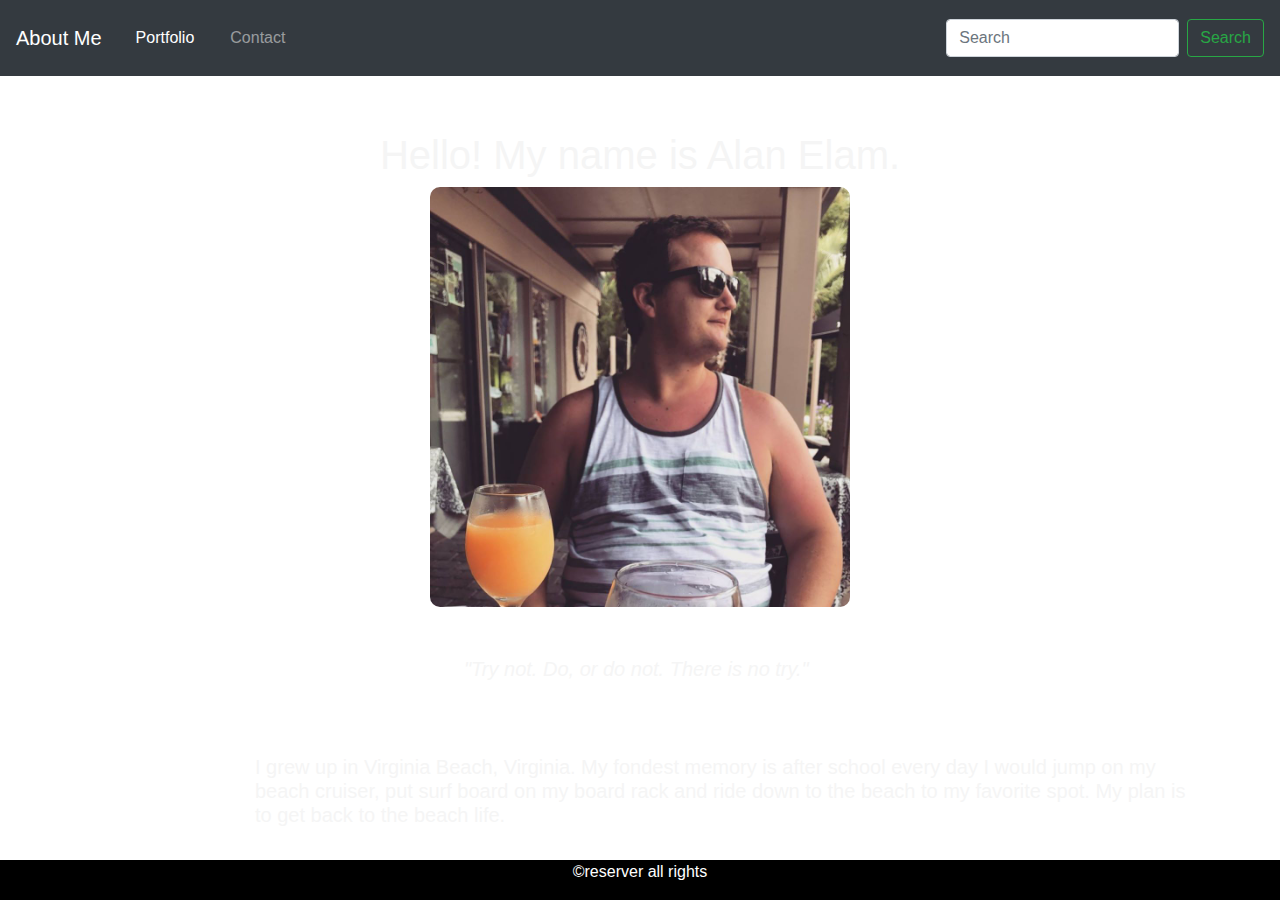
==== index.html @ f9fa877f "fixed file order" ====
<!DOCTYPE html>
<html lang="en">
  <head>
    <title>Portfolio</title>
    <meta charset="utf-8" />
    <meta name="viewport" content="width=device-width, initial-scale=1" />
    <link rel="stylesheet" href="./assets/portfolio.css" />
    <link
      rel="stylesheet"
      href="https://stackpath.bootstrapcdn.com/bootstrap/4.4.1/css/bootstrap.min.css"
      integrity="sha384-Vkoo8x4CGsO3+Hhxv8T/Q5PaXtkKtu6ug5TOeNV6gBiFeWPGFN9MuhOf23Q9Ifjh"
      crossorigin="anonymous"
    />
    <script
      src="https://code.jquery.com/jquery-3.4.1.min.js"
      integrity="sha256-CSXorXvZcTkaix6Yvo6HppcZGetbYMGWSFlBw8HfCJo="
      crossorigin="anonymous"
    ></script>
    <nav class="navbar navbar-expand-md navbar-dark bg-dark">
      <button
        class="navbar-toggler"
        type="button"
        data-toggle="collapse"
        data-target="#navbarTogglerDemo01"
        aria-controls="navbarTogglerDemo01"
        aria-expanded="false"
        aria-label="Toggle navigation"
      >
        <span class="navbar-toggler-icon"></span>
      </button>
      <div class="collapse navbar-collapse" id="navbarTogglerDemo01">
        <a class="navbar-brand" href="index.html">About Me</a>
        <ul class="navbar-nav mr-auto mt-2 mt-lg-0">
          <li class="nav-item active">
            <a class="nav-link" href="Portfolio.html"
              >Portfolio <span class="sr-only">(current)</span></a
            >
          </li>
          <li class="nav-item">
            <a class="nav-link" href="contacts.html">Contact</a>
          </li>
        </ul>
        <form class="form-inline my-2 my-lg-0">
          <input
            class="form-control mr-sm-2"
            type="search"
            placeholder="Search"
            aria-label="Search"
          />
          <button class="btn btn-outline-success my-2 my-sm-0" type="submit">
            Search
          </button>
        </form>
      </div>
    </nav>
  </head>

  <body>
    <div id="container" class="container">
      <h1>Hello! My name is Alan Elam.</h1>
      <div id="image-container">
        <img
          src="./assets/images/portfolio image.jpg"
          width="420px"
          height="420px"
        />
      </div>
      <h2>
        <div id="line1">
          <em>"Try not. Do, or do not. There is no try."</em>
          <br />
          <br />
        </div>
          <div id="line2">
            I grew up in Virginia Beach, Virginia.
            My fondest memory is after school every day I would jump on my beach
            cruiser, put surf board on my board rack and ride down to the beach
            to my favorite spot. 
            My plan is to get back to the beach life.
            <br />
            <br />
          </div>
      </h2>
    </div>
  </body>
  <footer class="fixed-bottom">
    <div class="container1">&copy;reserver all rights</div>
  </footer>
</html>
---- assets/portfolio.css ----
p {
    font-size: 30px;
    text-align: center;
    color: whitesmoke;
    padding: 10px;
    padding-top: 200px;
}
body {
    background-image: url(https://wallpaperaccess.com/full/149776.jpg);
	background-size: cover;
	
}
#line1{
  padding-top: 50px;
  padding-left: 34%;
  font-size: 20px;
  text-align: left;
  justify-content: center;
  position: relative;
}
#line2{	
	padding-top: 50px;
	padding-left: 15%;
	font-size: 20px;
	text-align: left;
	justify-content: center;
	position: relative;
}
#button {
  background-color: rgb(187, 9, 9);
}
#box {
	display: block;
	float: left;
	position: relative;
	padding: 15px;
	margin: 15px;
}
#box img {
	max-width: 400px;
	width: 100%;
}
.container {
	color:whitesmoke;
	background-color: transparent;
	width: 940px;
	padding: 40px;
	margin: 0 auto;
	margin-bottom: 35px;
	margin-top: 35px;
	position: relative;
	padding-bottom: 100px;
}
#container {
	text-align: center;
	padding: 20px;
}
#container1 {
	padding: 20px;
}
li {
	display: inline-block;
	padding: 10px;
	right: 15%;
}
#img-1 {
	float: left;
	width: 200px;
	height: 220px;
	padding: 18px;
}
.contact {
	height: 100%;
	width: 100%;
}
textarea {
	width: 100%;
	height: 500px;
	padding: 10px;
	margin-bottom: 10px;
}
input[type="text"] {
	width: 50%;
	padding: 10px;
	margin-bottom: 10px;
}
.box1 {
	padding-top: 11px;
	display: inline-block;
	position: relative;
	border-radius: 10px;
}
.box2 {
	padding-left: 10px;
	padding-top: 11px;
	display: inline-block;
	position: relative;
	border-radius: 10px;
}
.box3 {
	padding-top: 8px;
	display: inline-block;
	position: relative;
	border-radius: 10px;
}
.box4 {
	padding-left: 10px;
	padding-top: 8px;
	display: inline-block;
	position: relative;
	border-radius: 10px;
}
.text {
	color: whitesmoke;
	background-color:transparent;
	width: 100%;
	height: 50px;
	position: absolute;
	left: 0px;
	top: 369px;
	font-family: Georgia, 'Times New Roman', Times, serif;
	text-align: center;
	padding-top: 5px;

}
#content {
	float: right;
	width: 960px;
	margin:auto;
	padding-top: 150px;
	text-align: center;
}
img {
	border-radius: 10px;
}

.footer {
	width: 100%;
	background-color: black;
	color: white;
	text-align: center;
	height: 38px;
}
.fixed-bottom {
	background-color: black;
	color: white;
	margin-top: 10px;
	padding-top: 0px;
	height: 40px;
	text-align: center;
}
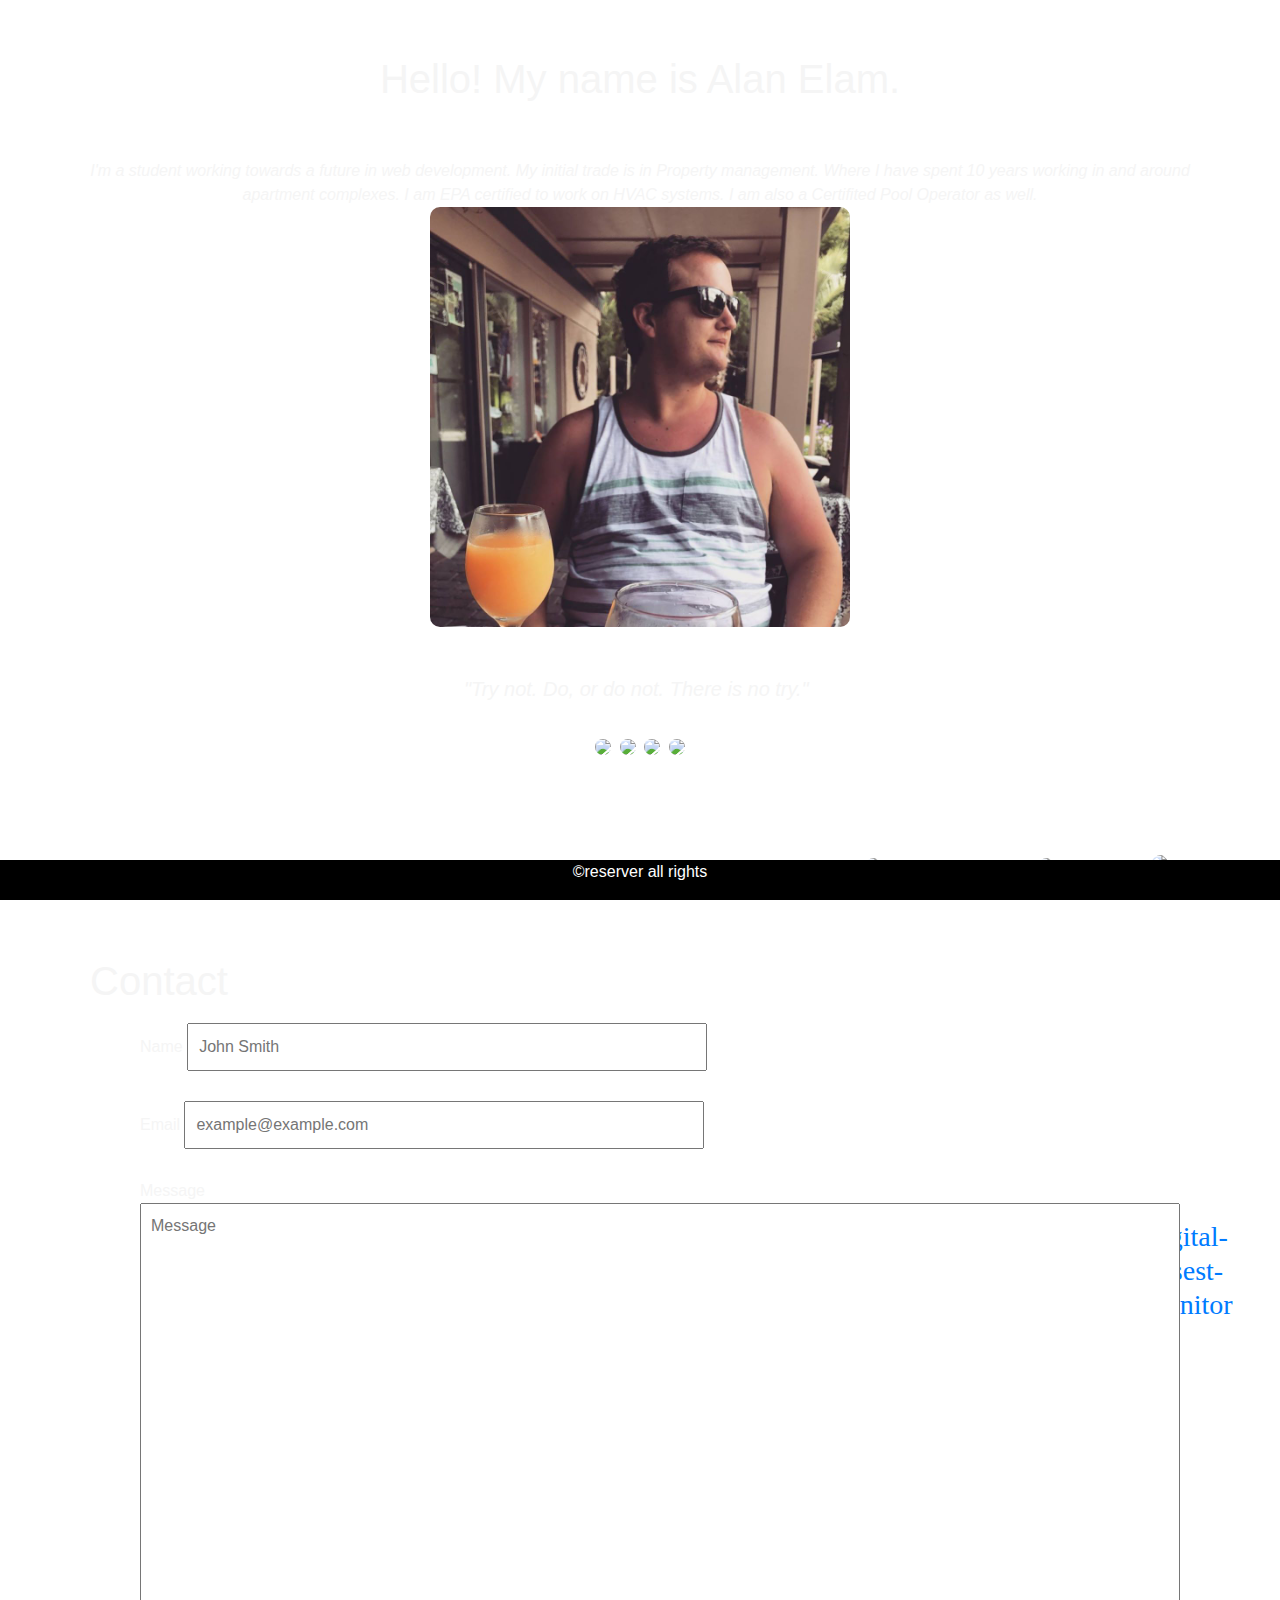
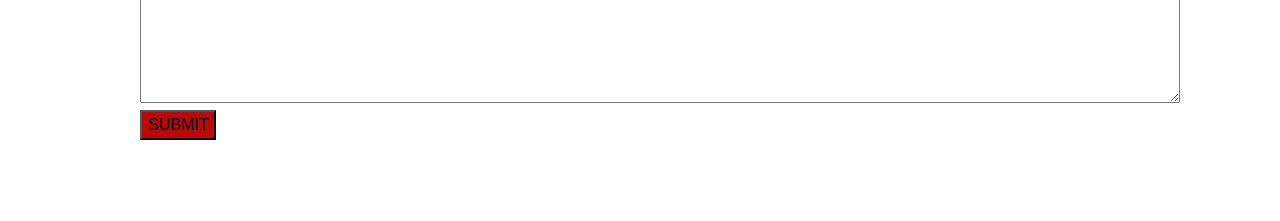
==== commit 8b9033e6: "css updates" ====
--- a/index.html
+++ b/index.html
@@ -1,7 +1,7 @@
 <!DOCTYPE html>
 <html lang="en">
   <head>
-    <title>Portfolio</title>
+    <title>index</title>
     <meta charset="utf-8" />
     <meta name="viewport" content="width=device-width, initial-scale=1" />
     <link rel="stylesheet" href="./assets/portfolio.css" />
@@ -16,54 +16,22 @@
       integrity="sha256-CSXorXvZcTkaix6Yvo6HppcZGetbYMGWSFlBw8HfCJo="
       crossorigin="anonymous"
     ></script>
-    <nav class="navbar navbar-expand-md navbar-dark bg-dark">
-      <button
-        class="navbar-toggler"
-        type="button"
-        data-toggle="collapse"
-        data-target="#navbarTogglerDemo01"
-        aria-controls="navbarTogglerDemo01"
-        aria-expanded="false"
-        aria-label="Toggle navigation"
-      >
-        <span class="navbar-toggler-icon"></span>
-      </button>
-      <div class="collapse navbar-collapse" id="navbarTogglerDemo01">
-        <a class="navbar-brand" href="index.html">About Me</a>
-        <ul class="navbar-nav mr-auto mt-2 mt-lg-0">
-          <li class="nav-item active">
-            <a class="nav-link" href="Portfolio.html"
-              >Portfolio <span class="sr-only">(current)</span></a
-            >
-          </li>
-          <li class="nav-item">
-            <a class="nav-link" href="contacts.html">Contact</a>
-          </li>
-        </ul>
-        <form class="form-inline my-2 my-lg-0">
-          <input
-            class="form-control mr-sm-2"
-            type="search"
-            placeholder="Search"
-            aria-label="Search"
-          />
-          <button class="btn btn-outline-success my-2 my-sm-0" type="submit">
-            Search
-          </button>
-        </form>
-      </div>
-    </nav>
   </head>
 
   <body>
     <div id="container" class="container">
       <h1>Hello! My name is Alan Elam.</h1>
-      <div id="image-container">
-        <img
-          src="./assets/images/portfolio image.jpg"
-          width="420px"
-          height="420px"
-        />
+      <div class="row">
+        <div id="image-container">
+          <br />
+          <br />
+          <em>I'm a student working towards a future in web development. My initial trade is in Property management. Where I have spent 10 years working in and around apartment complexes. I am EPA certified to work on HVAC systems. I am also a Certifited Pool Operator as well.</em>
+          <img
+            src="./assets/images/portfolio image.jpg"
+            width="420px"
+            height="420px"
+          />
+        </div>
       </div>
       <h2>
         <div id="line1">
@@ -71,19 +39,102 @@
           <br />
           <br />
         </div>
-          <div id="line2">
-            I grew up in Virginia Beach, Virginia.
-            My fondest memory is after school every day I would jump on my beach
-            cruiser, put surf board on my board rack and ride down to the beach
-            to my favorite spot. 
-            My plan is to get back to the beach life.
-            <br />
-            <br />
+        <div class="row1">
+          <img
+            src="https://img.icons8.com/material/100/000000/linkedin--v1.png"
+          />
+
+          <img src="https://img.icons8.com/ios-filled/100/000000/github.png" />
+
+          <img src="https://img.icons8.com/material/100/000000/pdf--v1.png" />
+
+          <img
+            src="https://img.icons8.com/material/64/000000/facebook-circled.png"
+          />
+        </div>
+      </h2>
+    </div>
+    <div id="container1" class="container">
+      <div class="row">
+        <div class="col-lg-8 col-sm-12 mx-auto"></div>
+        <div class="box1">
+          <div class="text">
+            <a href="https://aelam757.github.io/pwgenerator/."
+              ><h3>Password Generator</h3></a
+            >
           </div>
-      </h2>
+          <img
+            alt="Password Generator"
+            src="./assets/images/pwgenerator.jpeg"
+            height="415px"
+            width="430px"
+          />
+        </div>
+        <div class="box2">
+          <div class="text">
+            <a href="https://aelam757.github.io/dayPlanner/"
+              ><h3>Day Planner</h3></a
+            >
+          </div>
+          <img
+            alt="Day Planner"
+            src="http://1.bp.blogspot.com/-OZ5x6ewvkHU/Tq7svGDSW8I/AAAAAAAAB6Y/EiRd52-xMH4/s1600/Digital-Art-Nature-Wallpapers-31.jpg"
+            height="415px"
+            width="430px"
+          />
+        </div>
+        <!-- <div class="box3">
+          <div class="text">
+           <a href="" <h3>Maverick</h3>
+          </div>
+          <img src="./assets/images/mypal.jpeg.jpg" height="415px" width="430px" alt="my pal" />
+        </div> -->
+        <div class="box4">
+          <div class="text">
+            <a href="https://alexgignilliat.github.io/Digital-Asset-Monitor/"
+              ><h3>Digital-Assest-Monitor</h3></a
+            >
+          </div>
+          <img
+            alt="Code"
+            src="https://i.gifer.com/RRsV.gif"
+            height="415px"
+            width="430px"
+          />
+        </div>
+      </div>
+    </div>
+    <div id="container1" class="container">
+      <h1>Contact</h1>
+      <form>
+        <ul>
+          <li class="contact">
+            Name
+            <input type="text" name="NAME" placeholder="John Smith" />
+          </li>
+          <li class="contact">
+            Email
+            <input type="text" name="EMAIL" placeholder="example@example.com" />
+          </li>
+          <li class="contact message-bar">
+            Message
+            <textarea
+              type="text"
+              name="Message"
+              placeholder="Message"
+            ></textarea>
+            <input
+              id="button"
+              type="button"
+              value="SUBMIT"
+              name="Submit Button"
+            />
+          </li>
+        </ul>
+      </form>
     </div>
   </body>
   <footer class="fixed-bottom">
     <div class="container1">&copy;reserver all rights</div>
   </footer>
-</html>+</html>
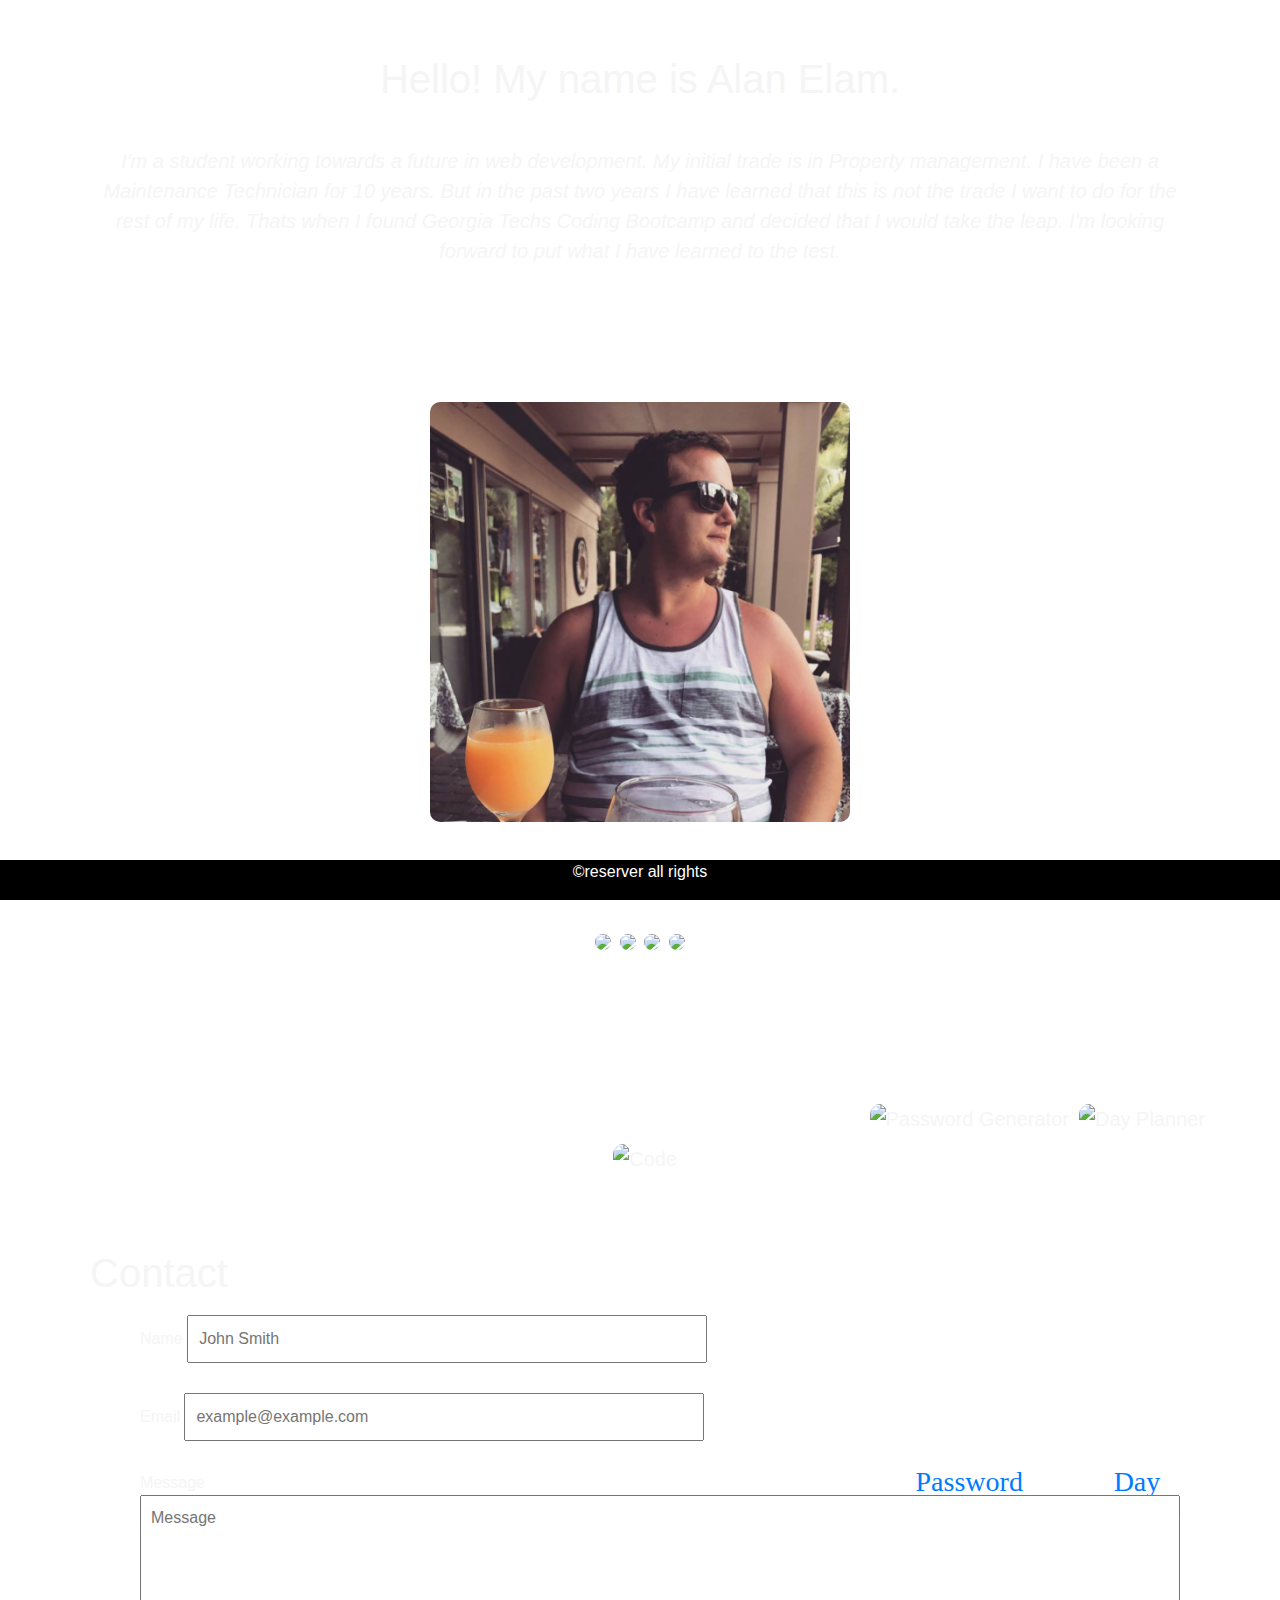
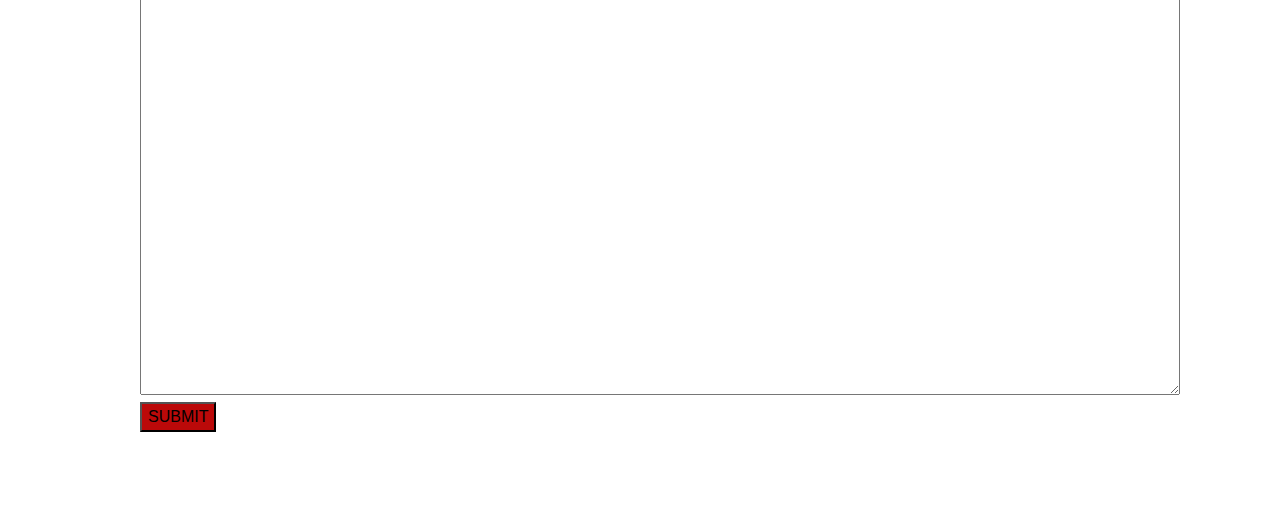
==== commit 399acfd8: "completed bio" ====
--- a/index.html
+++ b/index.html
@@ -21,16 +21,23 @@
   <body>
     <div id="container" class="container">
       <h1>Hello! My name is Alan Elam.</h1>
+      <p><em
+        >I'm a student working towards a future in web development. My initial
+        trade is in Property management. I have been a Maintenance Technician for 10 years. 
+        But in the past two years I have learned that this is not the trade I want to do for the rest of my life. 
+        Thats when I found Georgia Techs Coding Bootcamp and decided that I would take the leap. I'm looking forward
+         to put what I have learned to the test. </em
+      ></p>
       <div class="row">
         <div id="image-container">
           <br />
           <br />
-          <em>I'm a student working towards a future in web development. My initial trade is in Property management. Where I have spent 10 years working in and around apartment complexes. I am EPA certified to work on HVAC systems. I am also a Certifited Pool Operator as well.</em>
           <img
             src="./assets/images/portfolio image.jpg"
             width="420px"
             height="420px"
           />
+          <br />
         </div>
       </div>
       <h2>
--- a/assets/portfolio.css
+++ b/assets/portfolio.css
@@ -1,12 +1,12 @@
 p {
-    font-size: 30px;
+    font-size: 20px;
     text-align: center;
     color: whitesmoke;
     padding: 10px;
-    padding-top: 200px;
+    padding-top: 35px;
 }
 body {
-    background-image: url(https://wallpaperaccess.com/full/149776.jpg);
+    background-image: url(https://wallpaperplay.com/walls/full/d/f/a/79361.jpg);
 	background-size: cover;
 	
 }
@@ -18,9 +18,9 @@
   justify-content: center;
   position: relative;
 }
-#line2{	
+.row{	
 	padding-top: 50px;
-	padding-left: 15%;
+	padding-left: 0%;
 	font-size: 20px;
 	text-align: left;
 	justify-content: center;
@@ -110,6 +110,10 @@
 	position: relative;
 	border-radius: 10px;
 }
+.box1,.box2,.box3,.box4:hover{
+	
+
+}
 .text {
 	color: whitesmoke;
 	background-color:transparent;
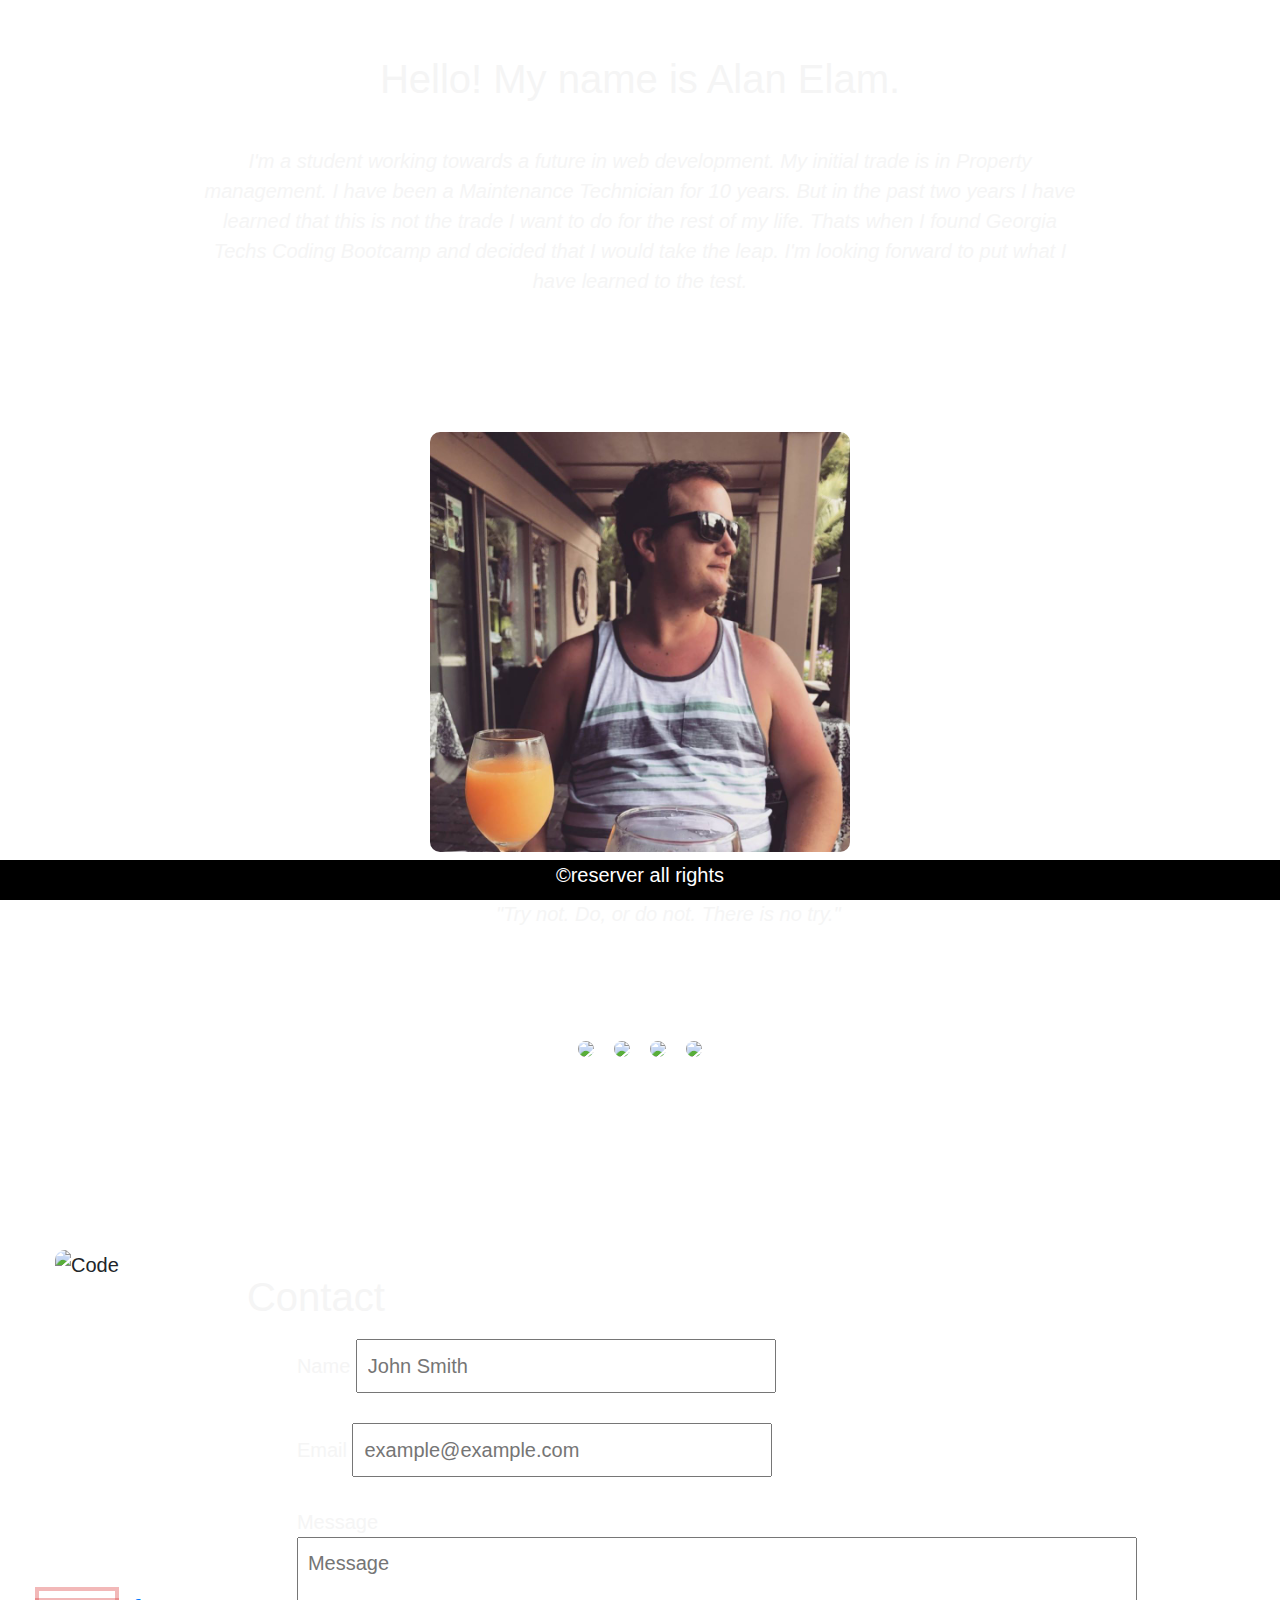
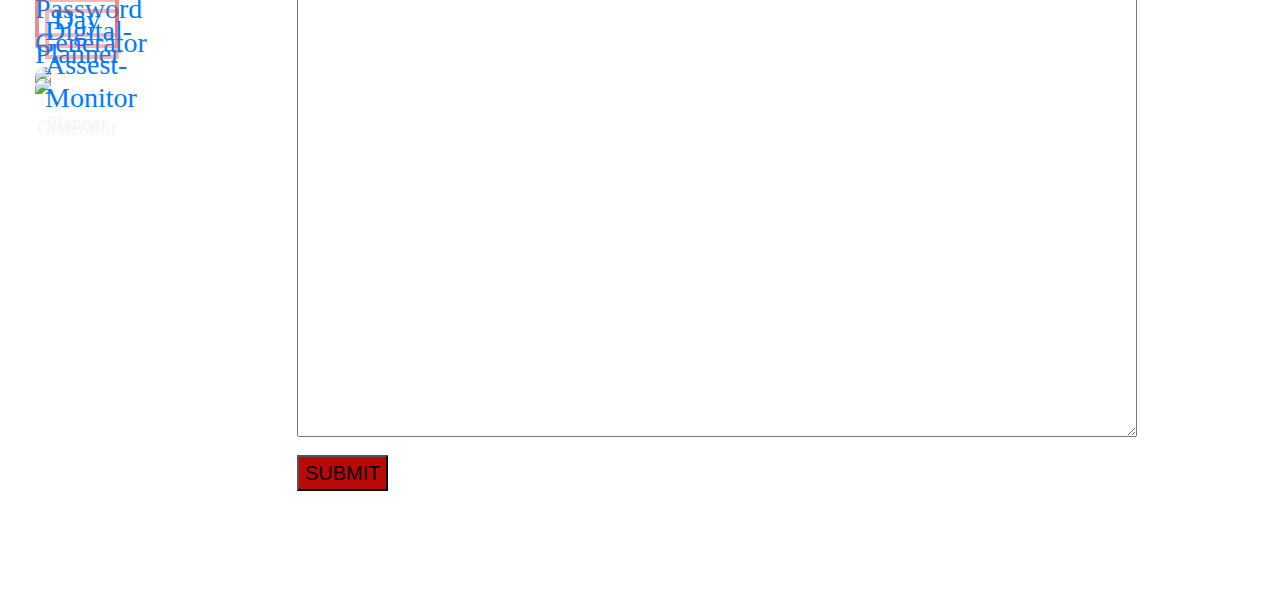
==== commit 6cd34cc0: "fixed icon links" ====
--- a/index.html
+++ b/index.html
@@ -4,18 +4,20 @@
     <title>index</title>
     <meta charset="utf-8" />
     <meta name="viewport" content="width=device-width, initial-scale=1" />
-    <link rel="stylesheet" href="./assets/portfolio.css" />
+    <link href="https://fonts.googleapis.com/css?family=PT+Sans+Caption&display=swap" rel="stylesheet">
+    <link rel="stylesheet" href="https://cdnjs.cloudflare.com/ajax/libs/materialize/0.100.2/css/materialize.min.css" />
     <link
-      rel="stylesheet"
-      href="https://stackpath.bootstrapcdn.com/bootstrap/4.4.1/css/bootstrap.min.css"
-      integrity="sha384-Vkoo8x4CGsO3+Hhxv8T/Q5PaXtkKtu6ug5TOeNV6gBiFeWPGFN9MuhOf23Q9Ifjh"
-      crossorigin="anonymous"
+    rel="stylesheet"
+    href="https://stackpath.bootstrapcdn.com/bootstrap/4.4.1/css/bootstrap.min.css"
+    integrity="sha384-Vkoo8x4CGsO3+Hhxv8T/Q5PaXtkKtu6ug5TOeNV6gBiFeWPGFN9MuhOf23Q9Ifjh"
+    crossorigin="anonymous"
     />
     <script
       src="https://code.jquery.com/jquery-3.4.1.min.js"
       integrity="sha256-CSXorXvZcTkaix6Yvo6HppcZGetbYMGWSFlBw8HfCJo="
       crossorigin="anonymous"
     ></script>
+    <link rel="stylesheet" href="./assets/portfolio.css" />
   </head>
 
   <body>
@@ -46,22 +48,26 @@
           <br />
           <br />
         </div>
-        <div class="row1">
+        <div class="row">
+
+          <p><a href="https://www.linkedin.com/in/alan-elam-230991195">
+            <img src="https://img.icons8.com/material/100/000000/linkedin--v1.png" /></p>
+
+
+          <p><a href="https://github.com/aelam757">
+          <img src="https://img.icons8.com/ios-filled/100/000000/github.png" /></p>
+
+          <p><a href="./assets/Alan Elam Updated Resume copy (2).pdf">
+          <img src="https://img.icons8.com/material/100/000000/pdf--v1.png" /></p>
+
+          <p><a href="https://www.facebook.com/alan.elam">
           <img
-            src="https://img.icons8.com/material/100/000000/linkedin--v1.png"
-          />
-
-          <img src="https://img.icons8.com/ios-filled/100/000000/github.png" />
-
-          <img src="https://img.icons8.com/material/100/000000/pdf--v1.png" />
-
-          <img
-            src="https://img.icons8.com/material/64/000000/facebook-circled.png"
-          />
+            src="https://img.icons8.com/material/100/000000/facebook-circled.png"
+          /></p>
         </div>
       </h2>
     </div>
-    <div id="container1" class="container">
+    <div id="container1" class="app-container">
       <div class="row">
         <div class="col-lg-8 col-sm-12 mx-auto"></div>
         <div class="box1">
@@ -69,33 +75,26 @@
             <a href="https://aelam757.github.io/pwgenerator/."
               ><h3>Password Generator</h3></a
             >
-          </div>
-          <img
+          
+            <img
             alt="Password Generator"
             src="./assets/images/pwgenerator.jpeg"
             height="415px"
             width="430px"
-          />
+            />
         </div>
         <div class="box2">
           <div class="text">
             <a href="https://aelam757.github.io/dayPlanner/"
               ><h3>Day Planner</h3></a
             >
-          </div>
-          <img
+              <img
             alt="Day Planner"
             src="http://1.bp.blogspot.com/-OZ5x6ewvkHU/Tq7svGDSW8I/AAAAAAAAB6Y/EiRd52-xMH4/s1600/Digital-Art-Nature-Wallpapers-31.jpg"
             height="415px"
             width="430px"
-          />
+            />
         </div>
-        <!-- <div class="box3">
-          <div class="text">
-           <a href="" <h3>Maverick</h3>
-          </div>
-          <img src="./assets/images/mypal.jpeg.jpg" height="415px" width="430px" alt="my pal" />
-        </div> -->
         <div class="box4">
           <div class="text">
             <a href="https://alexgignilliat.github.io/Digital-Asset-Monitor/"
--- a/assets/portfolio.css
+++ b/assets/portfolio.css
@@ -97,12 +97,6 @@
 	position: relative;
 	border-radius: 10px;
 }
-.box3 {
-	padding-top: 8px;
-	display: inline-block;
-	position: relative;
-	border-radius: 10px;
-}
 .box4 {
 	padding-left: 10px;
 	padding-top: 8px;
@@ -110,8 +104,10 @@
 	position: relative;
 	border-radius: 10px;
 }
-.box1,.box2,.box3,.box4:hover{
-	
+.text:hover{
+	box-shadow: inset 0 0 0 4px #df4d4d65;
+	cursor: pointer;
+
 
 }
 .text {
@@ -125,7 +121,7 @@
 	font-family: Georgia, 'Times New Roman', Times, serif;
 	text-align: center;
 	padding-top: 5px;
-
+	box-shadow: inset 0 0 0 4px #df4d4d65;
 }
 #content {
 	float: right;
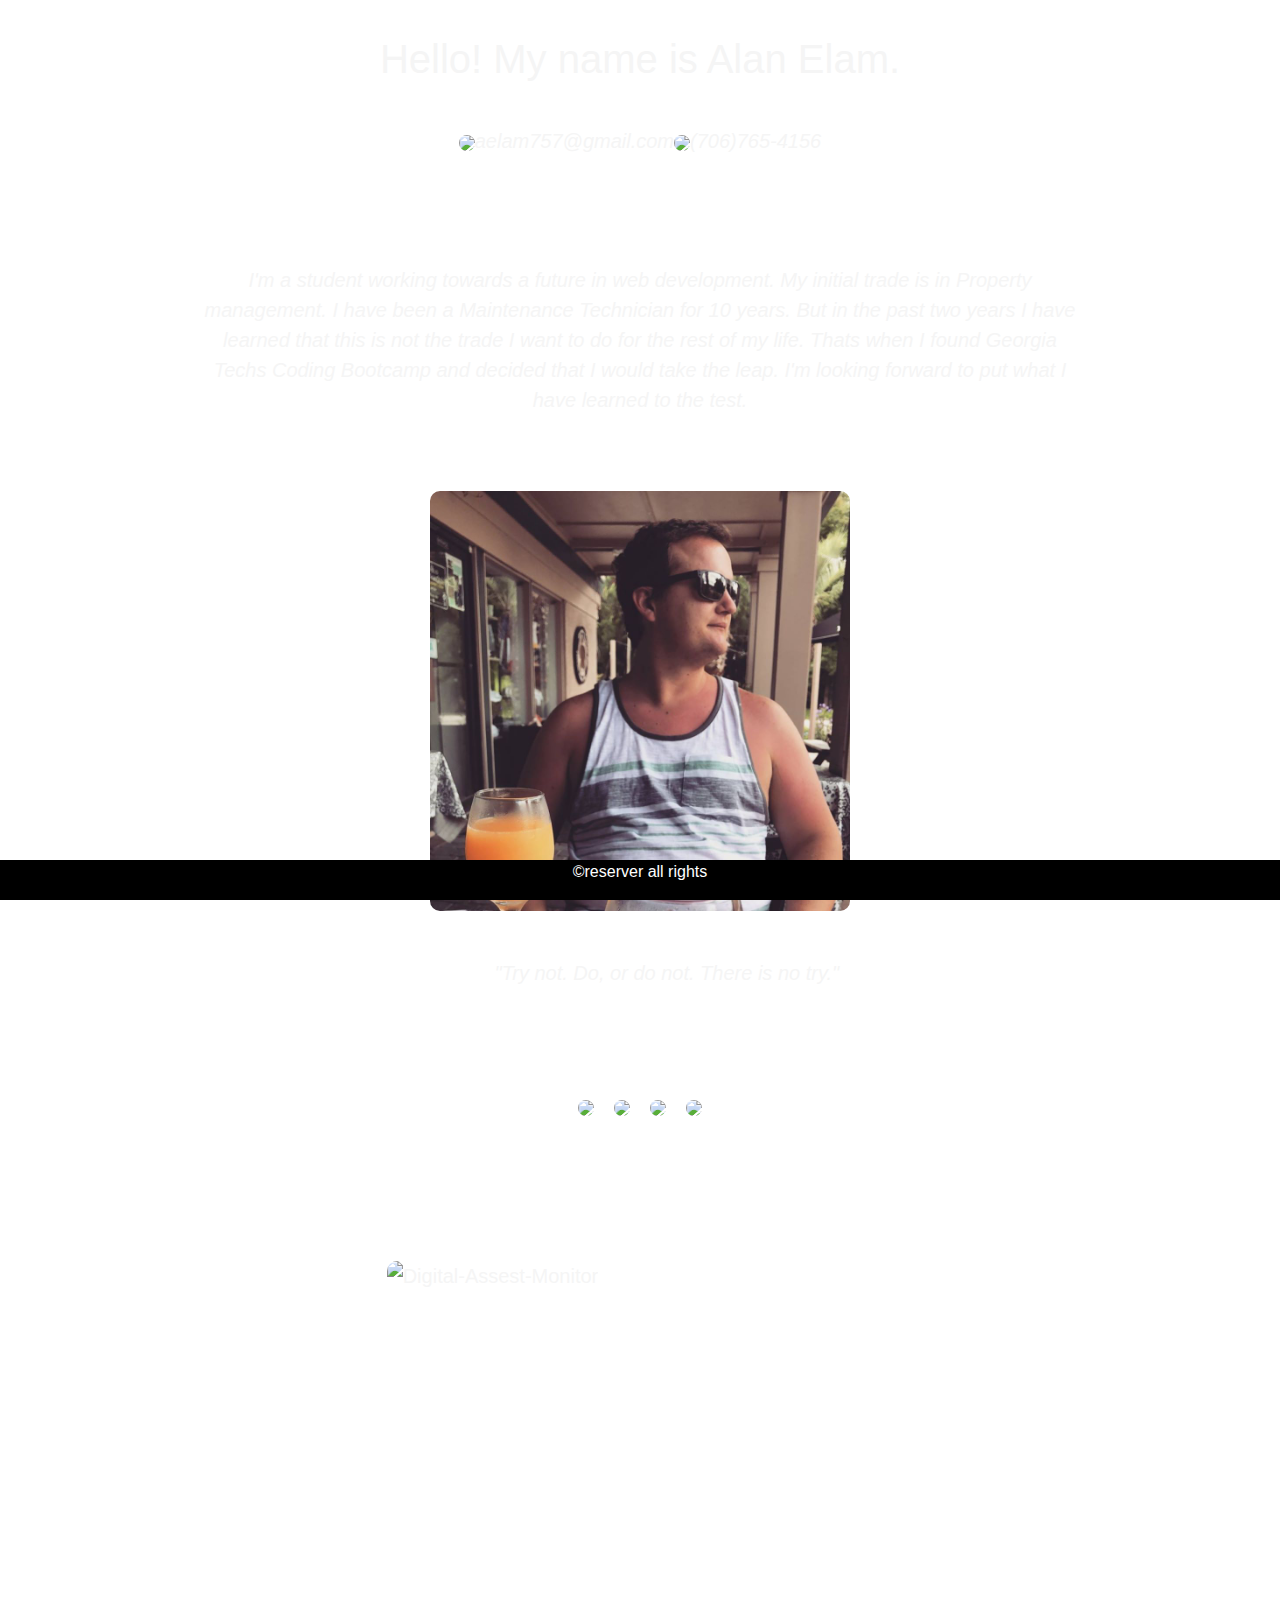
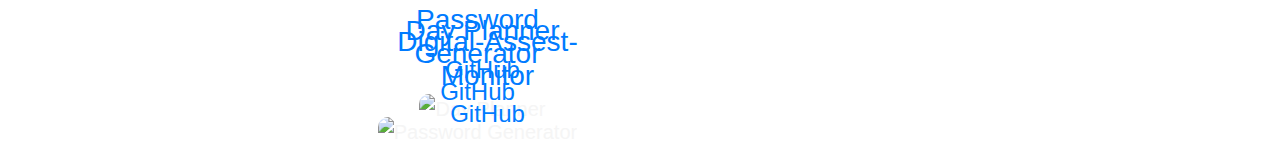
==== commit ec6a8fce: "removed contact box, added personal info" ====
--- a/index.html
+++ b/index.html
@@ -5,24 +5,21 @@
     <meta charset="utf-8" />
     <meta name="viewport" content="width=device-width, initial-scale=1" />
     <link href="https://fonts.googleapis.com/css?family=PT+Sans+Caption&display=swap" rel="stylesheet">
-    <link rel="stylesheet" href="https://cdnjs.cloudflare.com/ajax/libs/materialize/0.100.2/css/materialize.min.css" />
     <link
     rel="stylesheet"
     href="https://stackpath.bootstrapcdn.com/bootstrap/4.4.1/css/bootstrap.min.css"
     integrity="sha384-Vkoo8x4CGsO3+Hhxv8T/Q5PaXtkKtu6ug5TOeNV6gBiFeWPGFN9MuhOf23Q9Ifjh"
     crossorigin="anonymous"
     />
-    <script
-      src="https://code.jquery.com/jquery-3.4.1.min.js"
-      integrity="sha256-CSXorXvZcTkaix6Yvo6HppcZGetbYMGWSFlBw8HfCJo="
-      crossorigin="anonymous"
-    ></script>
     <link rel="stylesheet" href="./assets/portfolio.css" />
   </head>
 
   <body>
     <div id="container" class="container">
       <h1>Hello! My name is Alan Elam.</h1>
+      <p><em><img src="https://img.icons8.com/offices/30/000000/gmail-login.png">aelam757@gmail.com<img src="https://img.icons8.com/color/50/000000/android.png">(706)765-4156</em></p>
+      <br />
+      <br />
       <p><em
         >I'm a student working towards a future in web development. My initial
         trade is in Property management. I have been a Maintenance Technician for 10 years. 
@@ -32,8 +29,6 @@
       ></p>
       <div class="row">
         <div id="image-container">
-          <br />
-          <br />
           <img
             src="./assets/images/portfolio image.jpg"
             width="420px"
@@ -49,7 +44,6 @@
           <br />
         </div>
         <div class="row">
-
           <p><a href="https://www.linkedin.com/in/alan-elam-230991195">
             <img src="https://img.icons8.com/material/100/000000/linkedin--v1.png" /></p>
 
@@ -66,79 +60,53 @@
           /></p>
         </div>
       </h2>
-    </div>
-    <div id="container1" class="app-container">
+   
+    <div id="container1" class="container">
       <div class="row">
-        <div class="col-lg-8 col-sm-12 mx-auto"></div>
+        <div class="col-lg-8 col-sm-12 mx-auto">
         <div class="box1">
           <div class="text">
             <a href="https://aelam757.github.io/pwgenerator/."
-              ><h3>Password Generator</h3></a
-            >
-          
+              ><h3>Password Generator</h3></a>
+              <a href="https://github.com/aelam757/pwgenerator">
+                <h4>GitHub</h4></a>
             <img
             alt="Password Generator"
             src="./assets/images/pwgenerator.jpeg"
-            height="415px"
-            width="430px"
-            />
+            height="400px"
+            width="415px" />
         </div>
         <div class="box2">
           <div class="text">
-            <a href="https://aelam757.github.io/dayPlanner/"
-              ><h3>Day Planner</h3></a
-            >
+            <a href="https://aelam757.github.io/dayPlanner/">
+            <h3>Day Planner</h3></a>
+            <a href="https://github.com/aelam757/dayPlanner">
+              <h4>GitHub</h4></a>
               <img
             alt="Day Planner"
             src="http://1.bp.blogspot.com/-OZ5x6ewvkHU/Tq7svGDSW8I/AAAAAAAAB6Y/EiRd52-xMH4/s1600/Digital-Art-Nature-Wallpapers-31.jpg"
-            height="415px"
-            width="430px"
-            />
+            height="400px"
+            width="415px"/>
         </div>
         <div class="box4">
           <div class="text">
-            <a href="https://alexgignilliat.github.io/Digital-Asset-Monitor/"
-              ><h3>Digital-Assest-Monitor</h3></a
-            >
+            <a href="https://alexgignilliat.github.io/Digital-Asset-Monitor/">
+              <h3>Digital-Assest-Monitor</h3></a>
+              <a href="https://github.com/alexgignilliat/Digital-Asset-Monitor">
+                <h4>GitHub</h4></a>
           </div>
           <img
-            alt="Code"
+            alt="Digital-Assest-Monitor"
             src="https://i.gifer.com/RRsV.gif"
-            height="415px"
-            width="430px"
-          />
+            height="400px"
+            width="415px"/>
+          </div>
+          </div>
+        </div>
         </div>
       </div>
     </div>
-    <div id="container1" class="container">
-      <h1>Contact</h1>
-      <form>
-        <ul>
-          <li class="contact">
-            Name
-            <input type="text" name="NAME" placeholder="John Smith" />
-          </li>
-          <li class="contact">
-            Email
-            <input type="text" name="EMAIL" placeholder="example@example.com" />
-          </li>
-          <li class="contact message-bar">
-            Message
-            <textarea
-              type="text"
-              name="Message"
-              placeholder="Message"
-            ></textarea>
-            <input
-              id="button"
-              type="button"
-              value="SUBMIT"
-              name="Submit Button"
-            />
-          </li>
-        </ul>
-      </form>
-    </div>
+  </div>
   </body>
   <footer class="fixed-bottom">
     <div class="container1">&copy;reserver all rights</div>
--- a/assets/portfolio.css
+++ b/assets/portfolio.css
@@ -26,9 +26,6 @@
 	justify-content: center;
 	position: relative;
 }
-#button {
-  background-color: rgb(187, 9, 9);
-}
 #box {
 	display: block;
 	float: left;
@@ -44,19 +41,19 @@
 	color:whitesmoke;
 	background-color: transparent;
 	width: 940px;
-	padding: 40px;
+	/* padding: 40px; */
 	margin: 0 auto;
 	margin-bottom: 35px;
 	margin-top: 35px;
 	position: relative;
-	padding-bottom: 100px;
+	/* padding-bottom: 100px; */
 }
 #container {
 	text-align: center;
-	padding: 20px;
+	/* padding: 20px; */
 }
 #container1 {
-	padding: 20px;
+	/* padding: 20px; */
 }
 li {
 	display: inline-block;
@@ -85,6 +82,7 @@
 	margin-bottom: 10px;
 }
 .box1 {
+	padding-left: 10px;
 	padding-top: 11px;
 	display: inline-block;
 	position: relative;
@@ -104,12 +102,6 @@
 	position: relative;
 	border-radius: 10px;
 }
-.text:hover{
-	box-shadow: inset 0 0 0 4px #df4d4d65;
-	cursor: pointer;
-
-
-}
 .text {
 	color: whitesmoke;
 	background-color:transparent;
@@ -118,10 +110,8 @@
 	position: absolute;
 	left: 0px;
 	top: 369px;
-	font-family: Georgia, 'Times New Roman', Times, serif;
 	text-align: center;
 	padding-top: 5px;
-	box-shadow: inset 0 0 0 4px #df4d4d65;
 }
 #content {
 	float: right;
@@ -148,4 +138,4 @@
 	padding-top: 0px;
 	height: 40px;
 	text-align: center;
-}+}
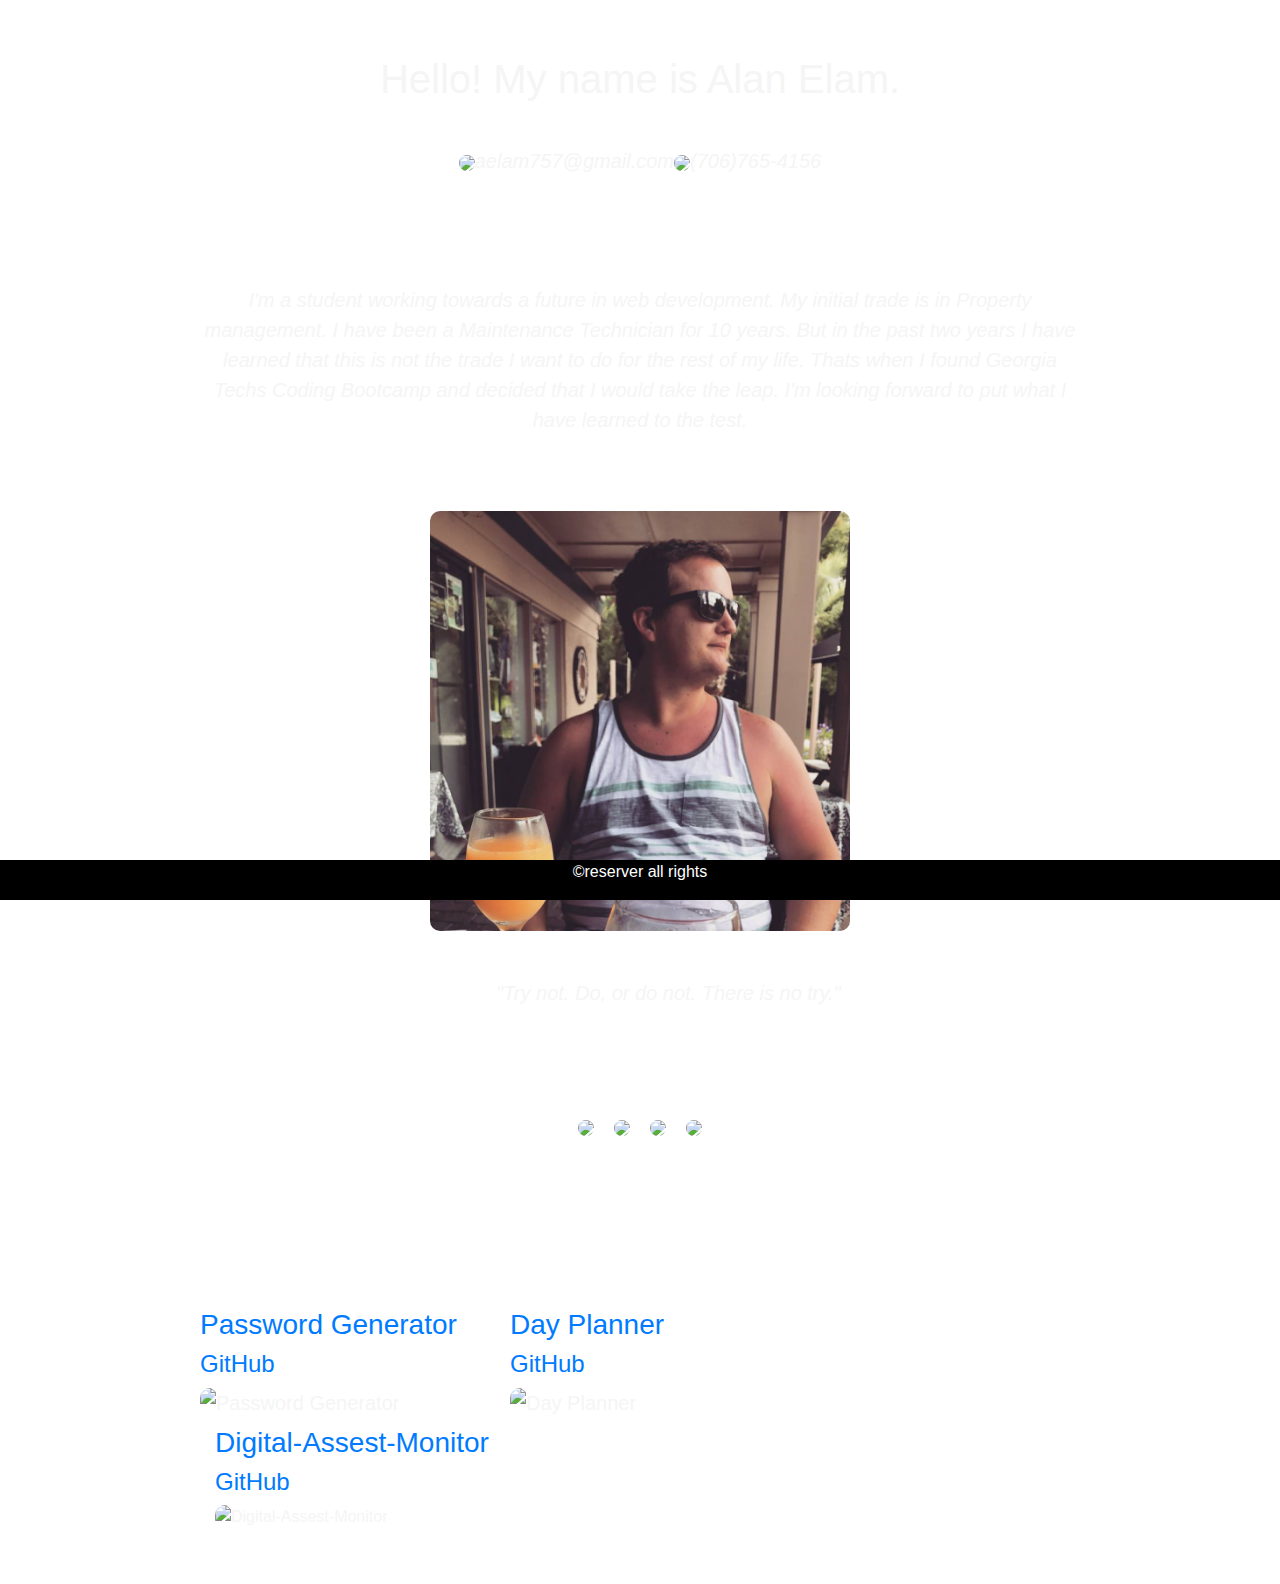
==== commit 891b571d: "fixing projects container" ====
--- a/index.html
+++ b/index.html
@@ -60,12 +60,12 @@
           /></p>
         </div>
       </h2>
-   
+    </div>
     <div id="container1" class="container">
       <div class="row">
-        <div class="col-lg-8 col-sm-12 mx-auto">
+        <div class="col-lg-4">
         <div class="box1">
-          <div class="text">
+          <!-- <div class="text"> -->
             <a href="https://aelam757.github.io/pwgenerator/."
               ><h3>Password Generator</h3></a>
               <a href="https://github.com/aelam757/pwgenerator">
@@ -75,9 +75,11 @@
             src="./assets/images/pwgenerator.jpeg"
             height="400px"
             width="415px" />
+            </div>
         </div>
+        <div class = "col-lg-8">
         <div class="box2">
-          <div class="text">
+          <!-- <div class="text"> -->
             <a href="https://aelam757.github.io/dayPlanner/">
             <h3>Day Planner</h3></a>
             <a href="https://github.com/aelam757/dayPlanner">
@@ -87,25 +89,22 @@
             src="http://1.bp.blogspot.com/-OZ5x6ewvkHU/Tq7svGDSW8I/AAAAAAAAB6Y/EiRd52-xMH4/s1600/Digital-Art-Nature-Wallpapers-31.jpg"
             height="400px"
             width="415px"/>
+            </div>
         </div>
+      </div>
+      <div class = "col-lg-12">
         <div class="box4">
-          <div class="text">
+          <!-- <div class="text"> -->
             <a href="https://alexgignilliat.github.io/Digital-Asset-Monitor/">
               <h3>Digital-Assest-Monitor</h3></a>
               <a href="https://github.com/alexgignilliat/Digital-Asset-Monitor">
                 <h4>GitHub</h4></a>
-          </div>
-          <img
-            alt="Digital-Assest-Monitor"
-            src="https://i.gifer.com/RRsV.gif"
-            height="400px"
-            width="415px"/>
+          <img alt="Digital-Assest-Monitor"src="https://i.gifer.com/RRsV.gif" height="400px"width="415px"/>
           </div>
           </div>
-        </div>
-        </div>
-      </div>
+          </div>
     </div>
+  </div>
   </div>
   </body>
   <footer class="fixed-bottom">
--- a/assets/portfolio.css
+++ b/assets/portfolio.css
@@ -50,10 +50,10 @@
 }
 #container {
 	text-align: center;
-	/* padding: 20px; */
+	padding: 20px;
 }
 #container1 {
-	/* padding: 20px; */
+	padding: 20px;
 }
 li {
 	display: inline-block;
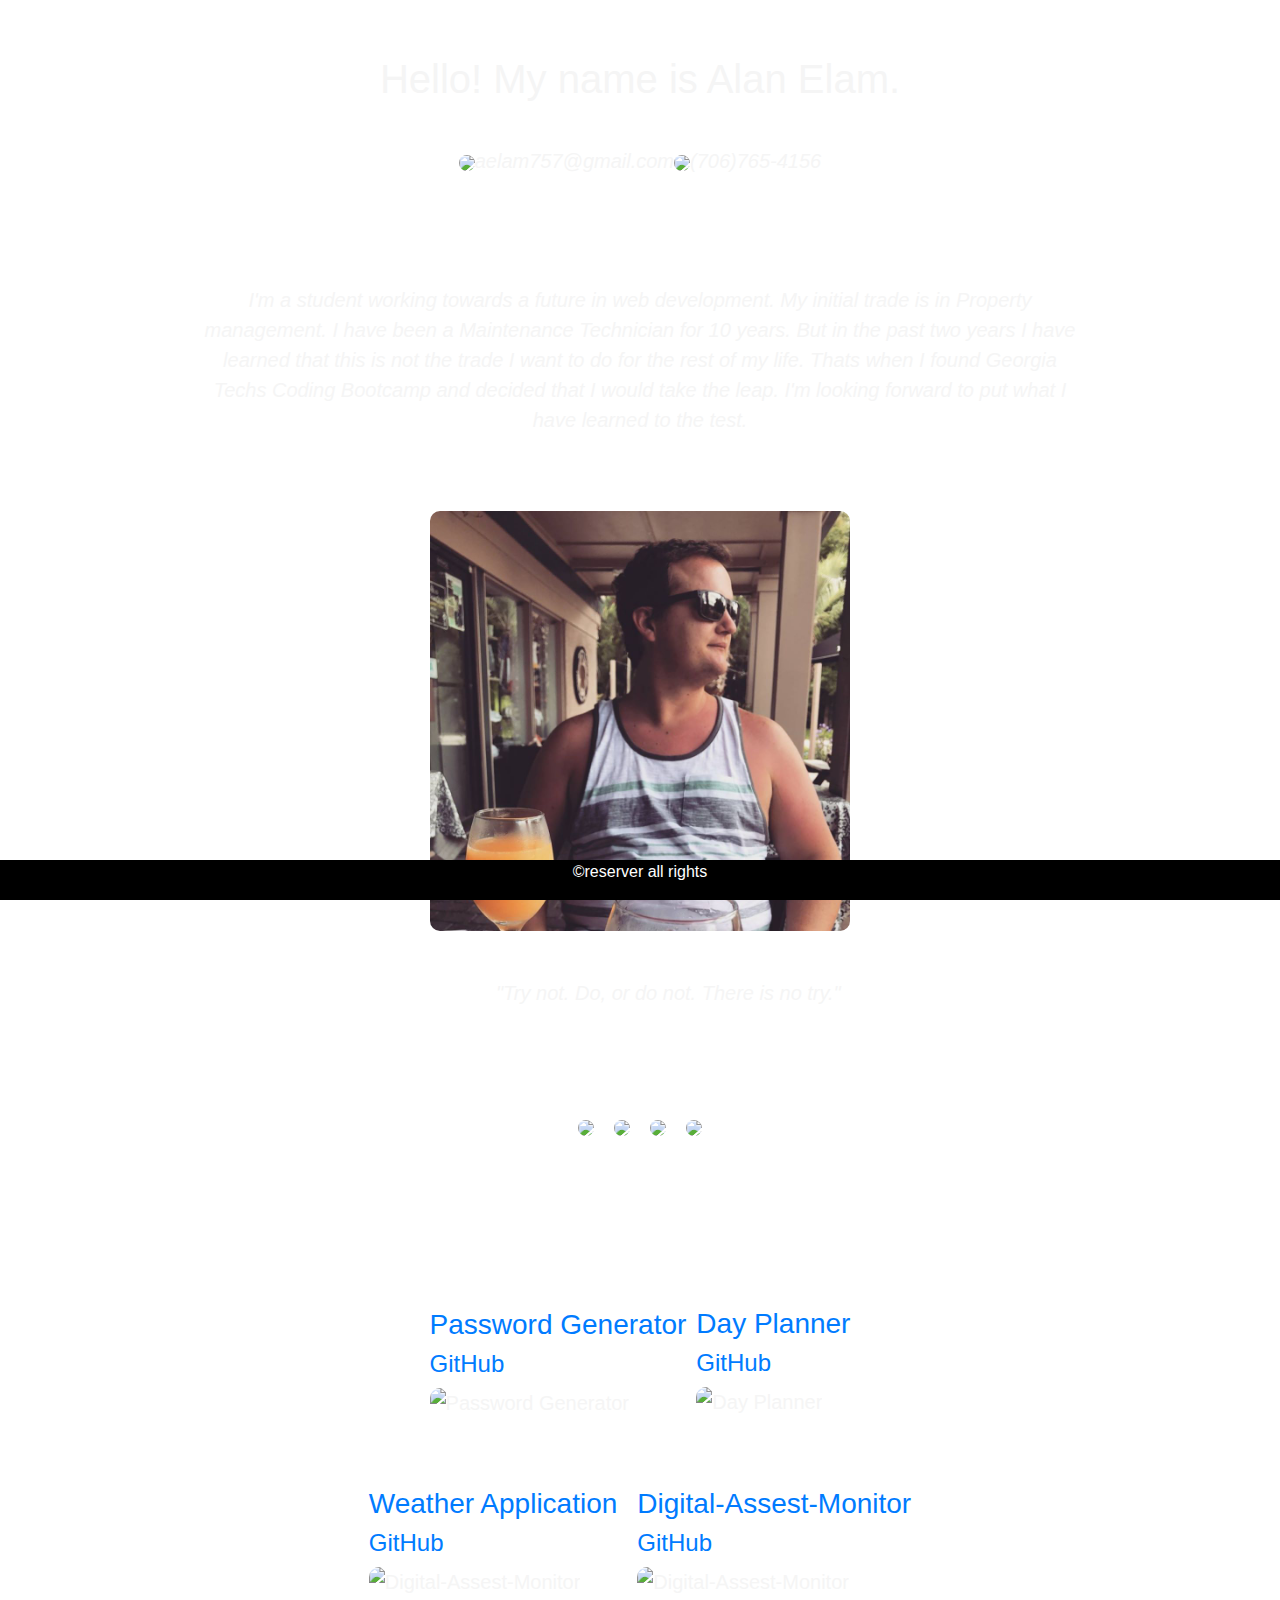
==== commit add7e3e9: "style changes and updates to the portfolio" ====
--- a/index.html
+++ b/index.html
@@ -62,28 +62,26 @@
       </h2>
     </div>
     <div id="container1" class="container">
-      <div class="row">
-        <div class="col-lg-4">
+      <div class="flex-grid">
+        <div class="col">
+          <div class="row">
         <div class="box1">
           <!-- <div class="text"> -->
             <a href="https://aelam757.github.io/pwgenerator/."
-              ><h3>Password Generator</h3></a>
+              ><h3>Password Generator</h3>
               <a href="https://github.com/aelam757/pwgenerator">
-                <h4>GitHub</h4></a>
+                <h4>GitHub</h4></a></a>
             <img
             alt="Password Generator"
             src="./assets/images/pwgenerator.jpeg"
             height="400px"
             width="415px" />
             </div>
-        </div>
-        <div class = "col-lg-8">
         <div class="box2">
-          <!-- <div class="text"> -->
             <a href="https://aelam757.github.io/dayPlanner/">
-            <h3>Day Planner</h3></a>
+            <h3>Day Planner</h3>
             <a href="https://github.com/aelam757/dayPlanner">
-              <h4>GitHub</h4></a>
+              <h4>GitHub</h4></a></a>
               <img
             alt="Day Planner"
             src="http://1.bp.blogspot.com/-OZ5x6ewvkHU/Tq7svGDSW8I/AAAAAAAAB6Y/EiRd52-xMH4/s1600/Digital-Art-Nature-Wallpapers-31.jpg"
@@ -91,21 +89,25 @@
             width="415px"/>
             </div>
         </div>
-      </div>
-      <div class = "col-lg-12">
-        <div class="box4">
-          <!-- <div class="text"> -->
+          </div>
+            </div>
+            <div class="row">
+            <div class="box3">
+              <a href=" https://aelam757.github.io/WeatherApp/">
+                <h3>Weather Application</h3></a>
+                <a href="https://github.com/aelam757/WeatherApp">
+                  <h4>GitHub</h4></a></a>
+            <img alt="Digital-Assest-Monitor"src="https://www.nebeep.com/wp-content/uploads/2017/09/Earth-view-from-space-HD-wallpaper.jpg" height="400px"width="415px"/>
+            </div>
+            <div class="box4">
             <a href="https://alexgignilliat.github.io/Digital-Asset-Monitor/">
-              <h3>Digital-Assest-Monitor</h3></a>
+              <h3>Digital-Assest-Monitor</h3>
               <a href="https://github.com/alexgignilliat/Digital-Asset-Monitor">
-                <h4>GitHub</h4></a>
+                <h4>GitHub</h4></a></a>
           <img alt="Digital-Assest-Monitor"src="https://i.gifer.com/RRsV.gif" height="400px"width="415px"/>
           </div>
           </div>
           </div>
-    </div>
-  </div>
-  </div>
   </body>
   <footer class="fixed-bottom">
     <div class="container1">&copy;reserver all rights</div>
--- a/assets/portfolio.css
+++ b/assets/portfolio.css
@@ -1,3 +1,6 @@
+/* *{border: solid pink 
+
+} */
 p {
     font-size: 20px;
     text-align: center;
@@ -84,24 +87,29 @@
 .box1 {
 	padding-left: 10px;
 	padding-top: 11px;
+	display: block;
+	position: relative;
+	border-radius: 10px;
+}
+.box2 {
+	padding: 10px;
 	display: inline-block;
 	position: relative;
 	border-radius: 10px;
 }
-.box2 {
-	padding-left: 10px;
-	padding-top: 11px;
+.box3 {
+	padding: 10px;
 	display: inline-block;
 	position: relative;
 	border-radius: 10px;
 }
 .box4 {
-	padding-left: 10px;
-	padding-top: 8px;
+	padding: 10px;
 	display: inline-block;
 	position: relative;
 	border-radius: 10px;
 }
+
 .text {
 	color: whitesmoke;
 	background-color:transparent;
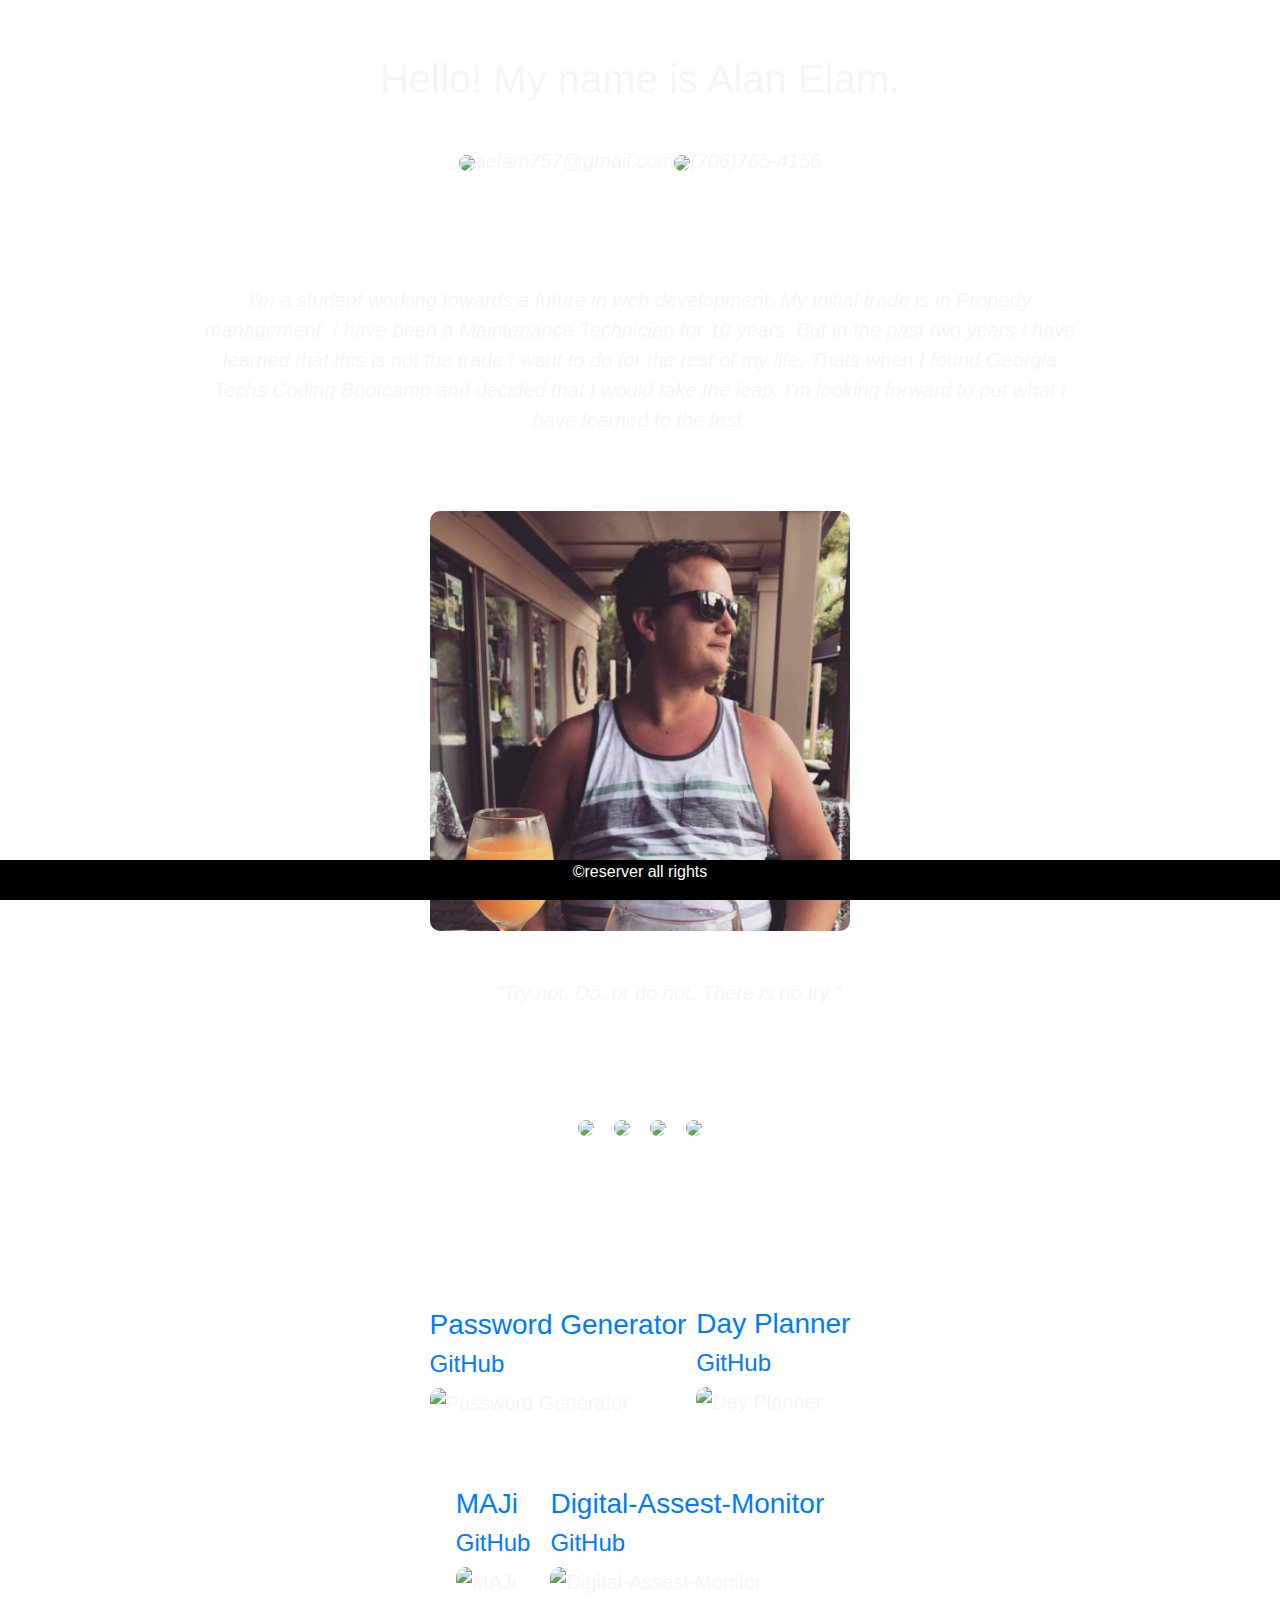
==== commit 9d4ce99d: "added project2" ====
--- a/index.html
+++ b/index.html
@@ -93,11 +93,11 @@
             </div>
             <div class="row">
             <div class="box3">
-              <a href=" https://aelam757.github.io/WeatherApp/">
-                <h3>Weather Application</h3></a>
-                <a href="https://github.com/aelam757/WeatherApp">
+              <a href=" https://thisistheway.herokuapp.com/">
+                <h3>MAJi</h3></a>
+                <a href="https://github.com/aelam757/Project2">
                   <h4>GitHub</h4></a></a>
-            <img alt="Digital-Assest-Monitor"src="https://www.nebeep.com/wp-content/uploads/2017/09/Earth-view-from-space-HD-wallpaper.jpg" height="400px"width="415px"/>
+            <img alt="MAJi"src="./assests/images/MAJi.png" height="400px"width="415px"/>
             </div>
             <div class="box4">
             <a href="https://alexgignilliat.github.io/Digital-Asset-Monitor/">
